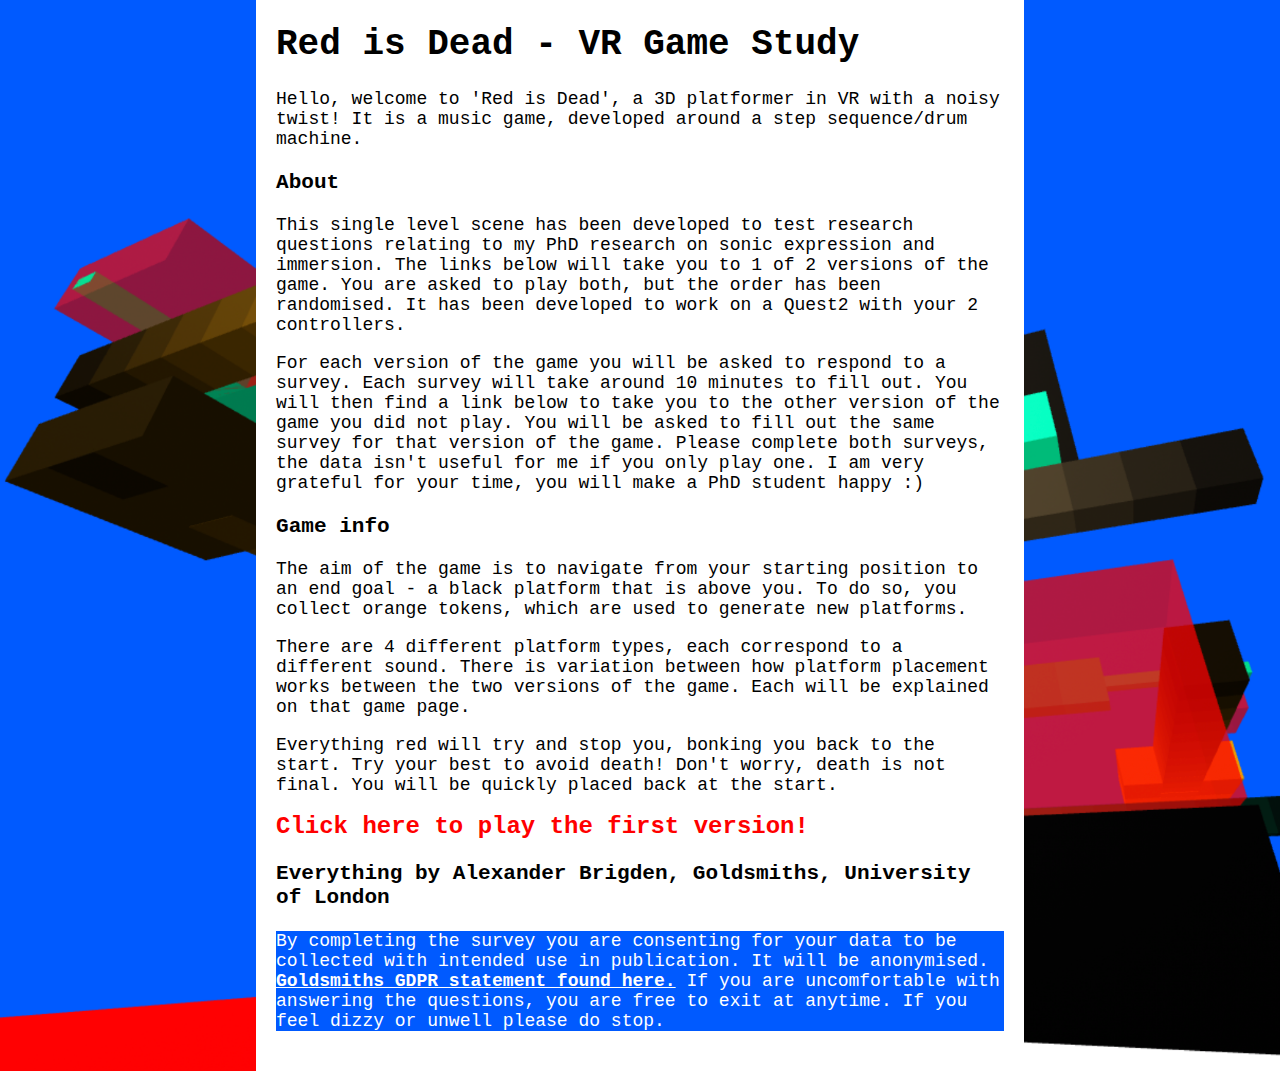
==== index.html @ e68afcfc "Update index.html" ====
<!DOCTYPE html>
<html lang="en">
    <head>
        <meta charset="UTF-8">
        <meta name="viewport" content="width=device-width, initial-scale=1.0">
        <title>Red is Dead - VR Game Study by Alexander Brigden, Goldsmiths, University of London</title>
        <link rel="stylesheet" type="text/css" href="myStyle.css">
       
    <script src="coi-serviceworker.js"></script>
        <script>
            function redirectToRandomPage() {
                var randomPage = Math.random() < 0.5 ? 'gamea.html' : 'gameb.html';
                window.location.href = randomPage;
            }
        </script>
    </head>
    <body>
<!--         <div id="img-container">
    <img src="header.png" alt="Red is dead game">
        </div> -->
        <div class="splash-container">
            
            <h1>Red is Dead - VR Game Study</h1>
            <p>
                Hello, welcome to 'Red is Dead', a 3D platformer in VR with a noisy twist! It is a music game, developed around a step sequence/drum machine. 
            </p>
            <h3>About</h3>
            <p> 
                This single level scene has been developed to test research questions relating to my PhD research on sonic expression and immersion. The links below will take you to 1 of 2 versions of the game. You are asked to play both, but the order has been randomised. It has been developed to work on a Quest2 with your 2 controllers.
            </p> 
            <p>
                For each version of the game you will be asked to respond to a survey. Each survey will take around 10 minutes to fill out. You will then find a link below to take you to the other version of the game you did not play. You will be asked to fill out the same survey for that version of the game. Please complete both surveys, the data isn't useful for me if you only play one. I am very grateful for your time, you will make a PhD student happy :)
            </p>
            <h3>Game info</h3>
            <p>
                The aim of the game is to navigate from your starting position to an end goal - a black platform that is above you. To do so, you collect orange tokens, which are used to generate new platforms.
            </p>
            <p>
                There are 4 different platform types, each correspond to a different sound. There is variation between how platform placement works between the two versions of the game. Each will be explained on that game page. 
            </p>
            <p>  
                Everything red will try and stop you, bonking you back to the start. Try your best to avoid death! Don't worry, death is not final. You will be quickly placed back at the start.
            </p>
            <p id="top">
                <a onclick="redirectToRandomPage();">Click here to play the first version!</a>
            </p>
            <h3>Everything by Alexander Brigden, Goldsmiths, University of London</h3>
            <div id="dis">
                By completing the survey you are consenting for your data to be collected with intended use in publication. It will be anonymised. <a href="GDPR.html">Goldsmiths GDPR statement found here.</a> If you are uncomfortable with answering the questions, you are free to exit at anytime. If you feel dizzy or unwell please do stop. 
            </div>
        </div>
    </body>
</html>
---- myStyle.css ----
body {
    background: url('bg2.png') no-repeat center center fixed; 
    -webkit-background-size: cover;
    -moz-background-size: cover;
    -o-background-size: cover;
    background-size: cover;
    margin: 0;
    padding: 0;
    display: flex;
    flex-direction: column;
    align-items: center;
    justify-content: flex-start;
    height: 100vh;
    width: 100%;
    position: relative;
    font-family: 'Courier', monospace !important;
}

 #img-container img {
    width: 50%;
    max-height: 200px;  
    height: auto;
    display: block;
     z-index: 3;

}

#mySceneContainer {
    position: absolute;
    top: 80px;  
    width: 640px;
    height: 320px;
    z-index: 2;
}
.container {
    top: 0px;
    position: absolute;
    background-color: white;
    width: 60%;
    min-width: 800px;
    max-width: 800px;
    height: 7700px;
    z-index: 1;
    padding-top: 400px;
    padding-left: 40px;
    padding-right: 40px;
    font-size: 18px;
}
.splash-container{
    background-color: white;
    width: 60%; /* adjust as necessary */
    max-width: 800px;
    max-height: 2000%;
    margin-top: -400px; /* adjust as necessary */
    z-index: 1;
    box-sizing: border-box;
    padding: 400px 20px 20px; /* adjust as necessary */
    position: relative;
    font-size: 18px;
}

#title {
    position: absolute;
    top: 0;
    left: 50%;
    transform: translate(-50%, 0);
    z-index: 2;
    text-align: center;
}

.container input[type="text"] {
    width: 100%;
    padding: 10px;
    font-size: 18px;
    display: block;
    margin-bottom: 20px;
}

.container p {
    font-size: 18px;
    margin-bottom: 20px;
}

#dis {
    background-color: #005AFF;
    color: white;
    font-size: 18px;
    margin-bottom: 20px;
}
#dis a {
    color: white;
    font-weight: bold;
    text-decoration: underline;
}
#gdpr {
    font-size: 18px;
    font-weight: bold;
    color: red;   
}

#foot {
    font-size: 18px;
    color: black;   
}

#top a {
    font-size: 24px;
    font-weight: bold;
    color: red;
}

#top a:hover {
    text-decoration: underline;
    cursor: pointer;
}

#bot a{
    font-size: 18px;
    font-weight: bold;
    color: white; 
}

#bot a:hover {
    text-decoration: underline;
}

.container h3 {
    font-size: 24px;
}
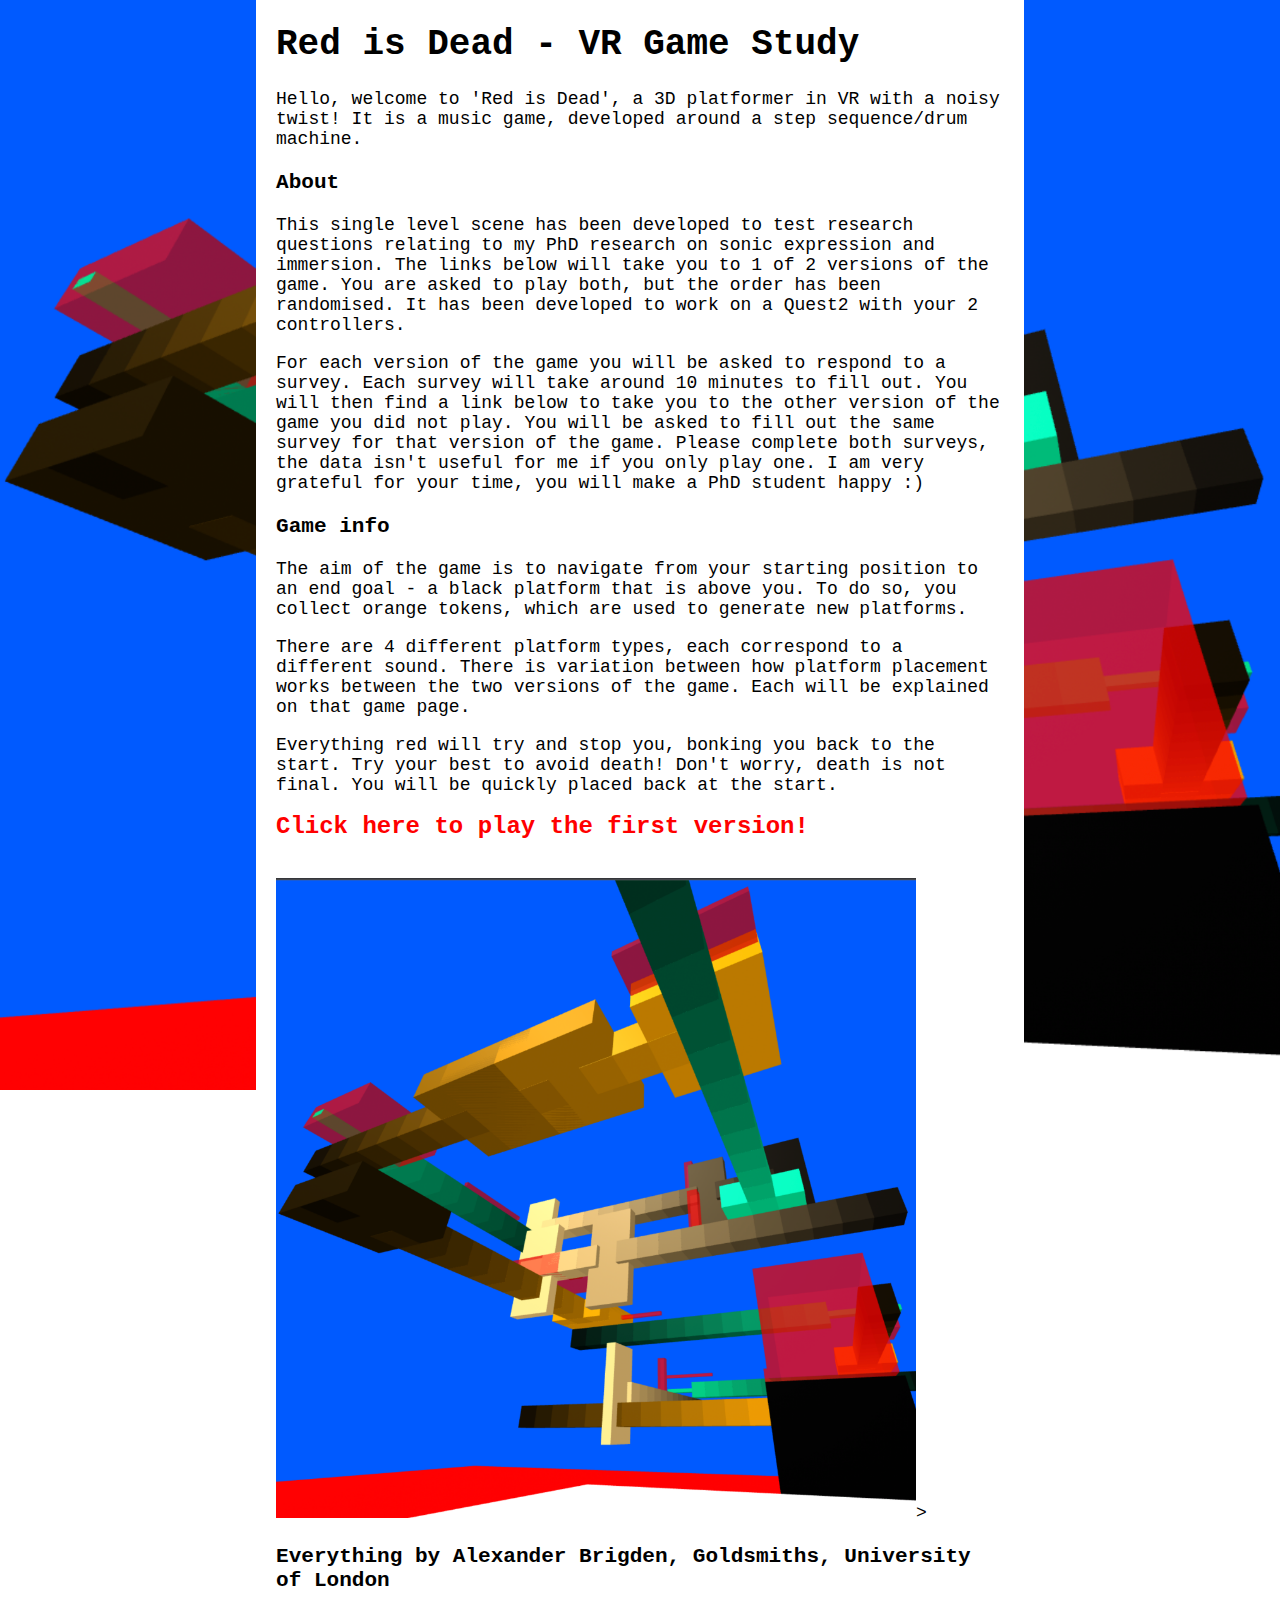
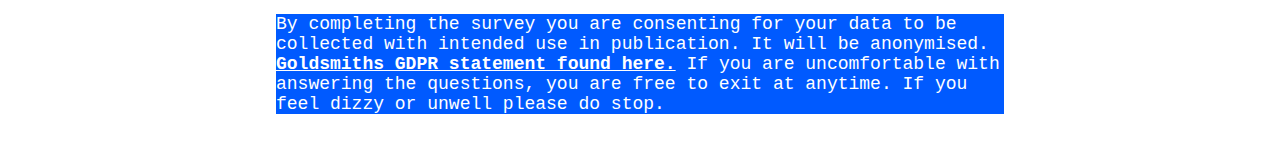
==== commit 720de429: "Update index.html" ====
--- a/index.html
+++ b/index.html
@@ -5,8 +5,6 @@
         <meta name="viewport" content="width=device-width, initial-scale=1.0">
         <title>Red is Dead - VR Game Study by Alexander Brigden, Goldsmiths, University of London</title>
         <link rel="stylesheet" type="text/css" href="myStyle.css">
-       
-    <script src="coi-serviceworker.js"></script>
         <script>
             function redirectToRandomPage() {
                 var randomPage = Math.random() < 0.5 ? 'gamea.html' : 'gameb.html';
@@ -44,6 +42,9 @@
             <p id="top">
                 <a onclick="redirectToRandomPage();">Click here to play the first version!</a>
             </p>
+<br> 
+<img src="bg2.png" alt="Red is Dead" style="width:640px;height:640px;">>
+            
             <h3>Everything by Alexander Brigden, Goldsmiths, University of London</h3>
             <div id="dis">
                 By completing the survey you are consenting for your data to be collected with intended use in publication. It will be anonymised. <a href="GDPR.html">Goldsmiths GDPR statement found here.</a> If you are uncomfortable with answering the questions, you are free to exit at anytime. If you feel dizzy or unwell please do stop. 
--- a/myStyle.css
+++ b/myStyle.css
@@ -15,6 +15,9 @@
     width: 100%;
     position: relative;
     font-family: 'Courier', monospace !important;
+}
+form {
+    min-width: 800px;
 }
 
  #img-container img {
@@ -40,7 +43,7 @@
     width: 60%;
     min-width: 800px;
     max-width: 800px;
-    height: 7700px;
+    height: auto;
     z-index: 1;
     padding-top: 400px;
     padding-left: 40px;
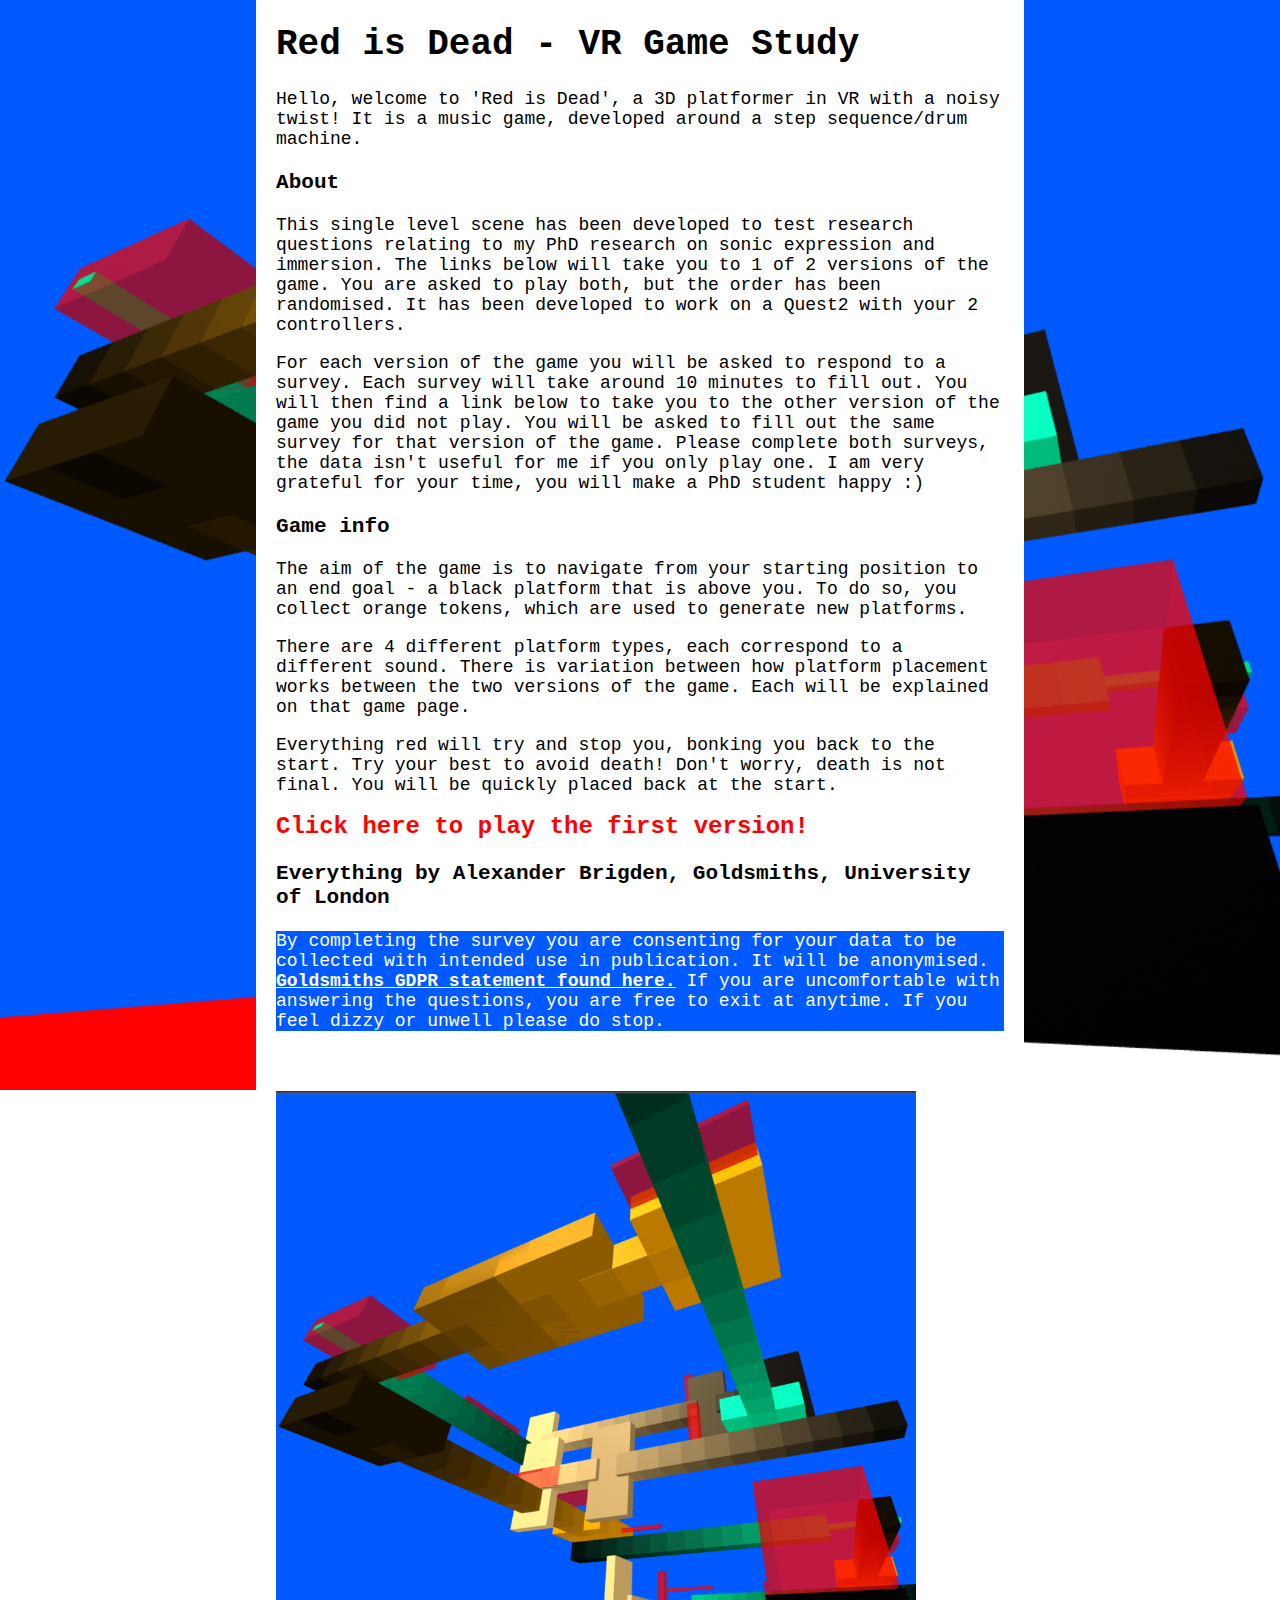
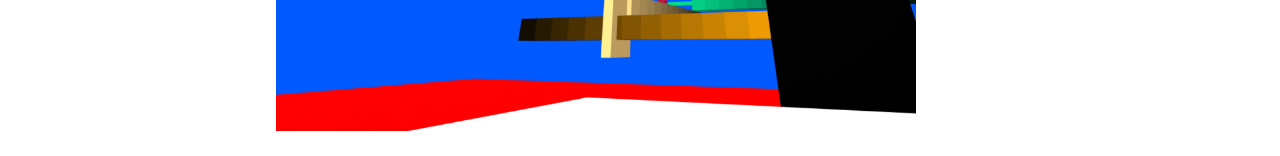
==== commit 5d186cbd: "Update index.html" ====
--- a/index.html
+++ b/index.html
@@ -42,13 +42,14 @@
             <p id="top">
                 <a onclick="redirectToRandomPage();">Click here to play the first version!</a>
             </p>
-<br> 
-<img src="bg2.png" alt="Red is Dead" style="width:640px;height:640px;">>
             
             <h3>Everything by Alexander Brigden, Goldsmiths, University of London</h3>
             <div id="dis">
                 By completing the survey you are consenting for your data to be collected with intended use in publication. It will be anonymised. <a href="GDPR.html">Goldsmiths GDPR statement found here.</a> If you are uncomfortable with answering the questions, you are free to exit at anytime. If you feel dizzy or unwell please do stop. 
             </div>
+            <br>
+            <br> 
+<img src="bg2.png" alt="Red is Dead" style="width:640px;height:640px;" style="text-align: center;">
         </div>
     </body>
 </html>
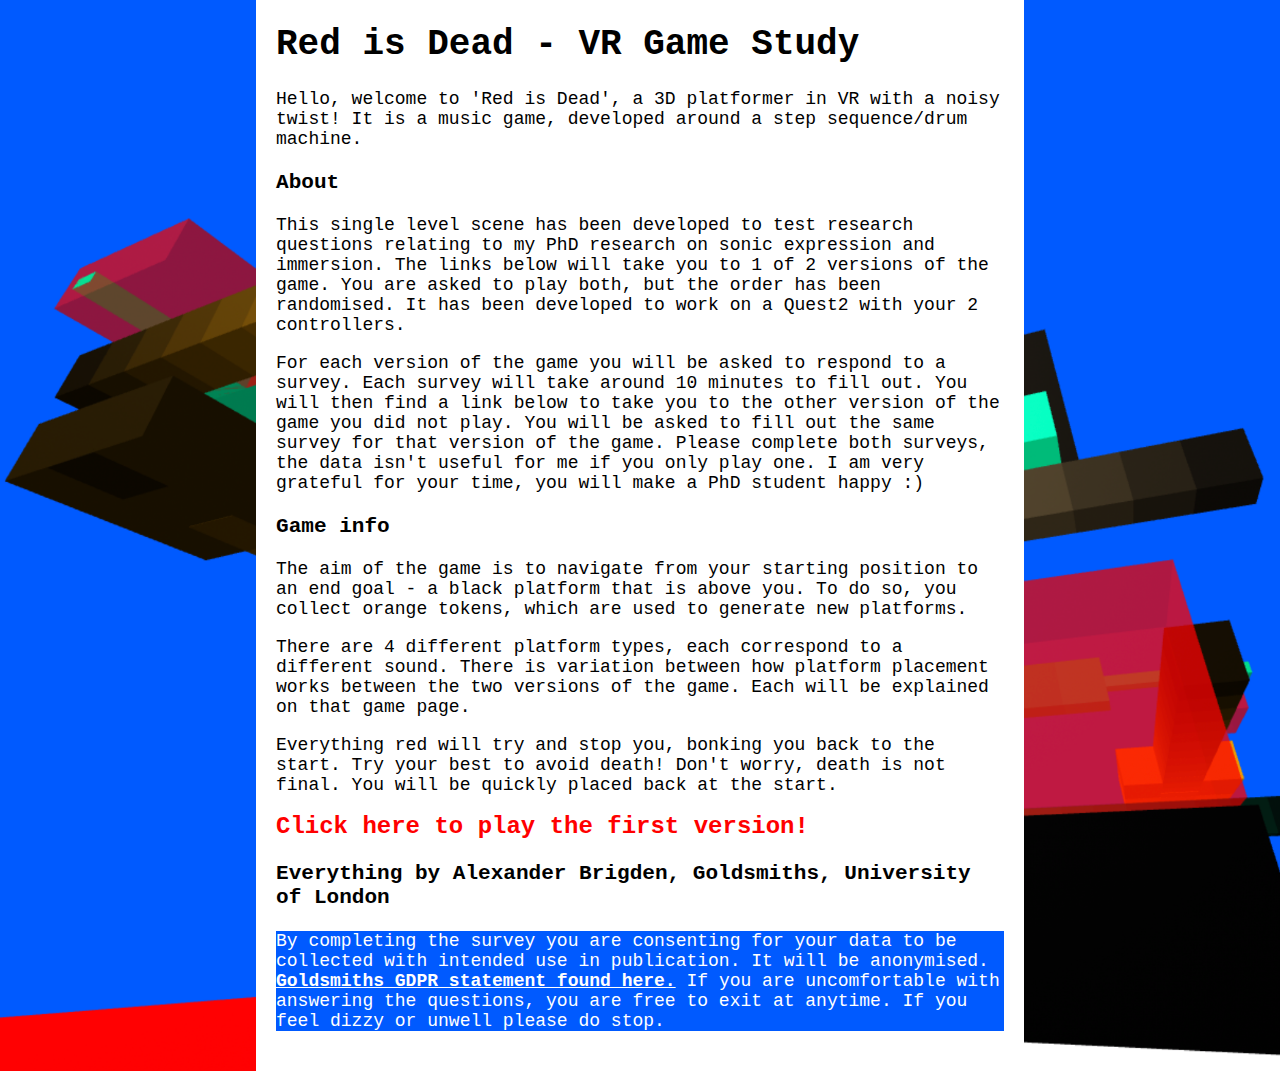
==== commit ad4dbb9e: "Update index.html" ====
--- a/index.html
+++ b/index.html
@@ -47,9 +47,7 @@
             <div id="dis">
                 By completing the survey you are consenting for your data to be collected with intended use in publication. It will be anonymised. <a href="GDPR.html">Goldsmiths GDPR statement found here.</a> If you are uncomfortable with answering the questions, you are free to exit at anytime. If you feel dizzy or unwell please do stop. 
             </div>
-            <br>
-            <br> 
-<img src="bg2.png" alt="Red is Dead" style="width:640px;height:640px;" style="text-align: center;">
+
         </div>
     </body>
 </html>
